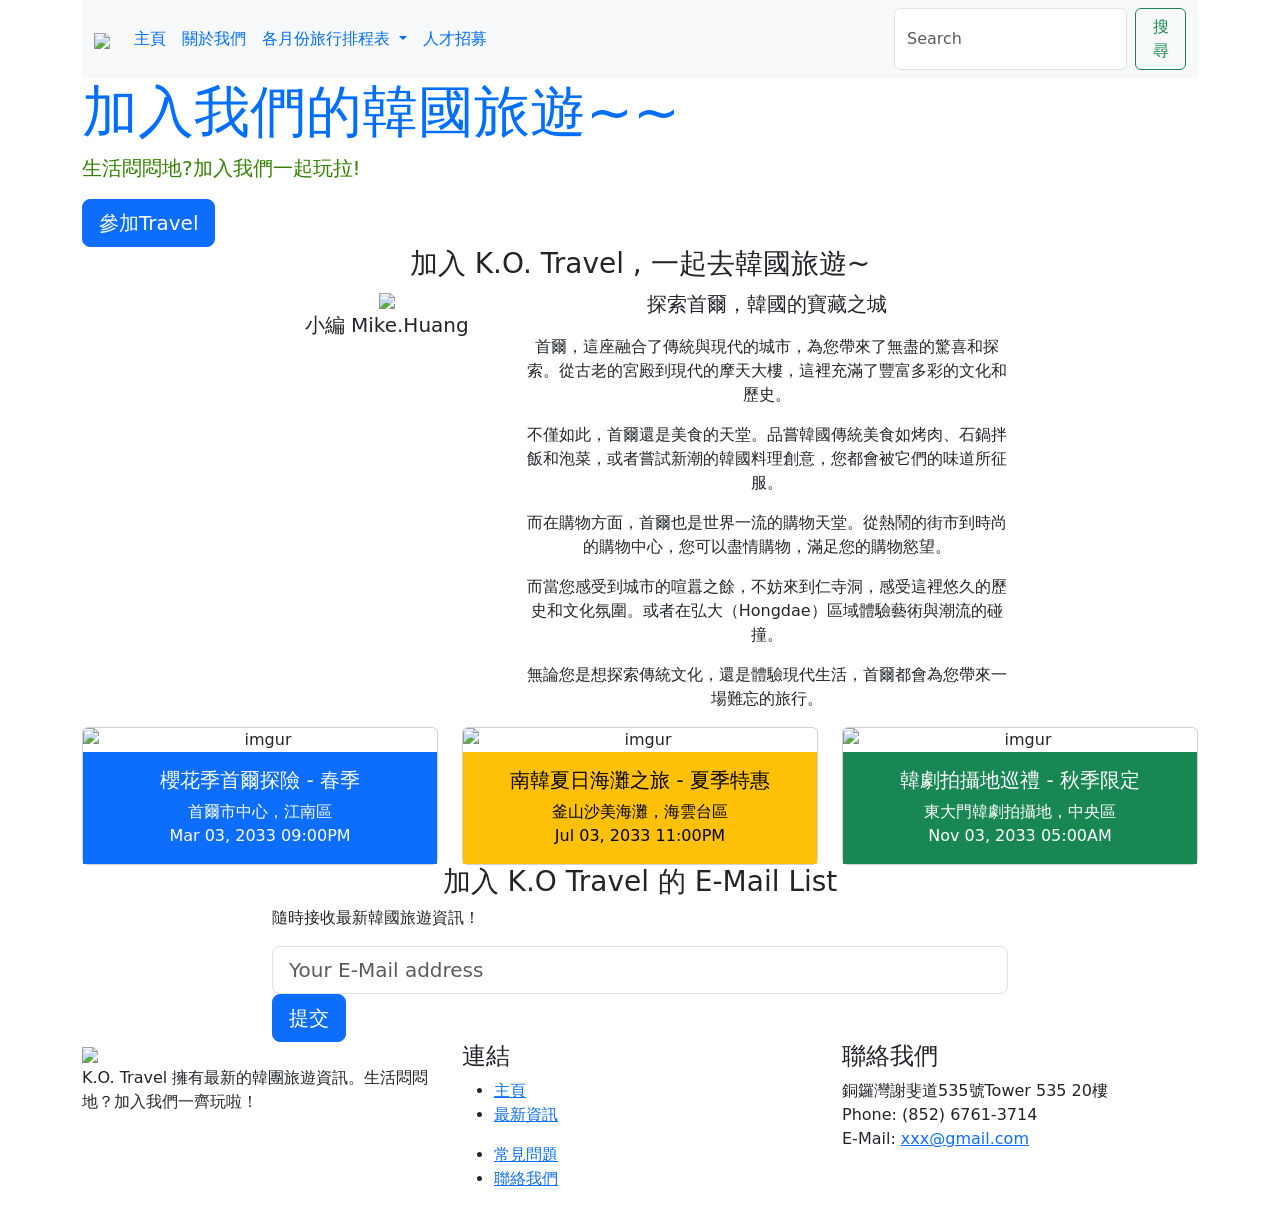
==== GMS_API_TEST_HTML/start/templates/index.html @ 5efc137b "Add files via upload" ====
<!DOCTYPE html>
<html>

    <head>
        <meta charset="utf-8">
        <meta name="viewport" content="width=device-width, initial-scale=1">
        <!--Bootstrap CSS javascript-->
        <link href="https://cdn.jsdelivr.net/npm/bootstrap@5.3.3/dist/css/bootstrap.min.css" rel="stylesheet" integrity="sha384-QWTKZyjpPEjISv5WaRU9OFeRpok6YctnYmDr5pNlyT2bRjXh0JMhjY6hW+ALEwIH" crossorigin="anonymous">
        <script src="https://cdn.jsdelivr.net/npm/bootstrap@5.3.3/dist/js/bootstrap.bundle.min.js" integrity="sha384-YvpcrYf0tY3lHB60NNkmXc5s9fDVZLESaAA55NDzOxhy9GkcIdslK1eN7N6jIeHz" crossorigin="anonymous"></script>
        <link rel="stylesheet" href="start/css/style.css">
        <link rel="preconnect" href="https://fonts.googleapis.com">
        <link rel="preconnect" href="https://fonts.gstatic.com" crossorigin>
        <link href="https://fonts.googleapis.com/css2?family=Noto+Sans+TC:wght@500&family=Open+Sans:ital,wght@0,300;1,300&display=swap" rel="stylesheet">
        <script src="https://kit.fontawesome.com/68f8681dba.js" crossorigin="anonymous"></script>
        <!--標題-->
        <title>K.O Travel - Best Travel in Korea</title>
    </head>

    <body>
        <!--NAV-->
        <header>
            <div class="container">
                <nav class="navbar navbar-expand-lg bg-body-tertiary">
                    <div class="container-fluid">
                        <a class="navbar-brand" href="index.html"><img src="start/pictures/logo.jpg" width="100"></a>
                        <button class="navbar-toggler" type="button" data-bs-toggle="collapse" data-bs-target="#navbarSupportedContent" aria-controls="navbarSupportedContent" aria-expanded="false" aria-label="Toggle navigation">
                        <span class="navbar-toggler-icon"></span>
                        </button>
                        <div class="collapse navbar-collapse" id="navbarSupportedContent">
                        <ul class="navbar-nav me-auto mb-2 mb-lg-0">
                          <li class="nav-item">
                            <a class="nav-link active" style="color: rgb(0, 110, 255);" aria-current="page" href="#">主頁</a>
                          </li>
                          <li class="nav-item">
                            <a class="nav-link" style="color: rgb(0, 110, 255);" href="#">關於我們</a>
                          </li>
                          <li class="nav-item dropdown">
                            <a class="nav-link dropdown-toggle" style="color: rgb(0, 110, 255);" href="#" role="button" data-bs-toggle="dropdown" aria-expanded="false">
                              各月份旅行排程表
                            </a>
                            <ul class="dropdown-menu">
                              <li><a class="dropdown-item" href="#">Action</a></li>
                              <li><a class="dropdown-item" href="#">Another action</a></li>
                              <li><hr class="dropdown-divider"></li>
                              <li><a class="dropdown-item" href="#">Something else here</a></li>
                            </ul>
                          </li>
                          <li class="nav-item">
                            <a class="nav-link" style="color: rgb(0, 110, 255);">人才招募</a>
                            <!-- <a class="nav-link disabled" aria-disabled="true">人才招募</a> -->
                          </li>
                        </ul>
                        <form class="d-flex" role="search">
                          <input class="form-control me-2" type="search" placeholder="Search" aria-label="Search">
                          <button class="btn btn-outline-success" type="submit">搜尋</button>
                        </form>
                      </div>
                    </div>
                  </nav>
            </div>
        </header>
        <!--第一塊section-->
        <section id="intro">
            <div class="jumbotron">
                <div class="container">
                    <div class="row">
                        <div class="col-md-12">
                            <h1 class="display-4" style="color: rgb(0, 110, 255);">加入我們的韓國旅遊~~</h1>
                            <p class="lead" style="color: rgb(51, 128, 0);">生活悶悶地?加入我們一起玩拉!</p>
                            <a class="btn btn-primary btn-lg" href="#" role="buttom">參加Travel</a>
            </div>
        </section>
        <!--第二塊section-->
        <section id="second">
            <div class="container">
                <div class="row">
                    <div class="col-md-8 offset-md-2 text-center">
                        <h3>加入 K.O. Travel , 一起去韓國旅遊~</h3>
                            <div class="row">
                                <div class="col-md-4 text-center">
                                    <img src="start/pictures/inner.png">
                                    <h5>小編 Mike.Huang</h5>
                                </div>
                                <div class="col-md-8 text-left ">
                                    <p class="lead">探索首爾，韓國的寶藏之城</p>
                                    <p>首爾，這座融合了傳統與現代的城市，為您帶來了無盡的驚喜和探索。從古老的宮殿到現代的摩天大樓，這裡充滿了豐富多彩的文化和歷史。</p>
                                    <p>不僅如此，首爾還是美食的天堂。品嘗韓國傳統美食如烤肉、石鍋拌飯和泡菜，或者嘗試新潮的韓國料理創意，您都會被它們的味道所征服。</p>
                                    <p>而在購物方面，首爾也是世界一流的購物天堂。從熱鬧的街市到時尚的購物中心，您可以盡情購物，滿足您的購物慾望。</p>
                                    <p>而當您感受到城市的喧囂之餘，不妨來到仁寺洞，感受這裡悠久的歷史和文化氛圍。或者在弘大（Hongdae）區域體驗藝術與潮流的碰撞。</p>
                                    <p>無論您是想探索傳統文化，還是體驗現代生活，首爾都會為您帶來一場難忘的旅行。</p>    
                                </div>                                
                            </div>
                    </div>
                </div>
            </div>
        </section>
        <!--第三塊section-->
        <section id="latest">
            <div class="container">
                <div class="row">
                    <div class="col-md-12 text-center">
                        <div class="row row-cols-1 row-cols-md-3 g-4">
                            <!--card1-->
                            <div class="col">
                                <div class="card">
                                    <img src="https://i.imgur.com/tLkIuFx.jpeg" class="card-img-top" alt="imgur">
                                    <div class="card-body text-bg-primary">
                                        <h5>櫻花季首爾探險 - 春季</h5>
                                        <span class="d-block"><i class="fas fa-map-marker-alt"></i>首爾市中心，江南區</span>
                                        <span class="d-block"><i class="fas fa-clock"></i>Mar 03, 2033 09:00PM</span>                                    
                                    </div>
                                </div>
                            </div>
                            <!--card2-->
                            <div class="col">
                                <div class="card">
                                    <img src="https://i.imgur.com/jHJwZkc.jpeg" class="card-img-top" alt="imgur">
                                    <div class="card-body text-bg-warning">
                                        <h5>南韓夏日海灘之旅 - 夏季特惠</h5>
                                        <span class="d-block"><i class="fas fa-map-marker-alt"></i>釜山沙美海灘，海雲台區</span>
                                        <span class="d-block"><i class="fas fa-clock"></i>Jul 03, 2033 11:00PM</span>                                    
                                    </div>
                                </div>
                            </div>
                            <!--card3-->
                            <div class="col">
                                <div class="card">
                                    <img src="https://i.imgur.com/WFVtLtz.jpeg" class="card-img-top" alt="imgur">
                                    <div class="card-body text-bg-success">
                                        <h5>韓劇拍攝地巡禮 - 秋季限定</h5>
                                        <span class="d-block"><i class="fas fa-map-marker-alt"></i>東大門韓劇拍攝地，中央區</span>
                                        <span class="d-block"><i class="fas fa-clock"></i>Nov 03, 2033 05:00AM</span>                                                                          
                                    </div>
                                </div>
                            </div>

                        </div>
                    </div>                   
                </div>
            </div>        
        </section>
        <!--第四塊section-->
        <section id="email">
            <div class="container">
                <div class="row">
                    <div class="col-md-8 offset-md-2 text-center">
                        <h3>加入 K.O Travel 的 E-Mail List</h3>
                    </div>
                </div>
                <div class="row">
                    <div class="col-md-8 offset-md-2 text-left">
                        <p>隨時接收最新韓國旅遊資訊！</p>
                        <div class="input-group input-group-lg">
                            <input type="text" class="form-control" aria-label="Sizing example input" aria-describedby="inputGroup-sizing-lg" placeholder="Your E-Mail address">
                        </div>
                        <a class="btn btn-primary btn-lg" href="#" role="button">提交</a>
                    </div>
                </div>
            </div>
        </section>
        <!--第一塊footer-->
        <footer>
            <div class="container">
                <div class="row">
                    <div class='col-md-4 text-left'>
                        <img src='start/pictures/logo.jpg' width='85'>
                        <p>K.O. Travel 擁有最新的韓團旅遊資訊。生活悶悶地？加入我們一齊玩啦！</p>
                    </div>
                    <div class='col-md-4 text-left'>
                        <h4>連結</h4>
                        <ul>
                          <li><a href='index.html'>主頁</a></li>
                          <li><a href='all.html'>最新資訊</a></li>
                        </ul>
                        <ul>
                          <li><a href='faq.html'>常見問題</a></li>
                          <li><a href='contact.html'>聯絡我們</a></li>
                        </ul>                       
                    </div>
                    <div class='col-md-4 text-left'>
                        <h4>聯絡我們</h4>
                        <p>銅鑼灣謝斐道535號Tower 535 20樓<br>
                           Phone: (852) 6761-3714<br>
                           E-Mail: <a href='mailto:xxx@gmail.com'>xxx@gmail.com</a>
                        </p>
                    </div>
                </div>
            </div>
        </footer>
    </body>

    <body>

    </body>

</html>
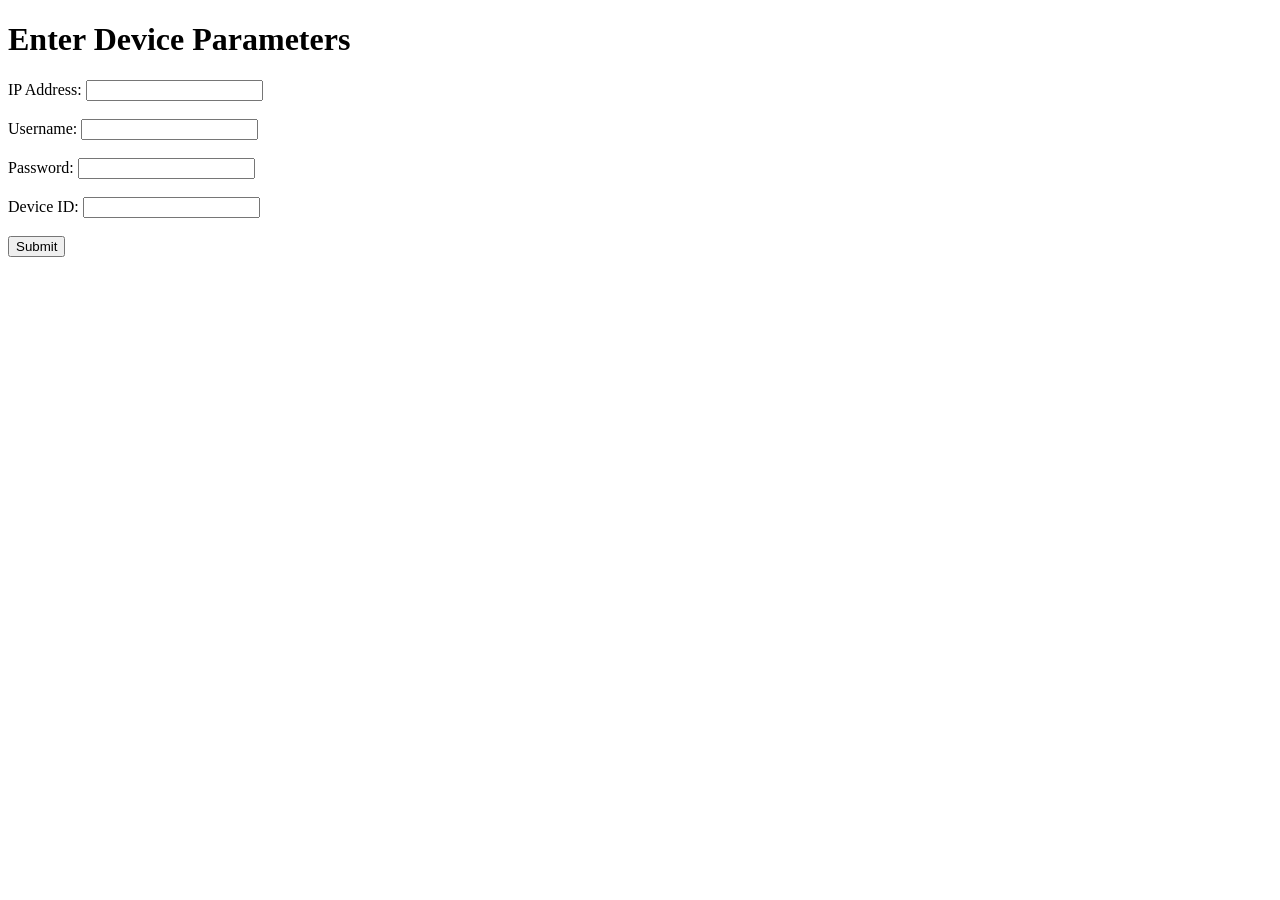
==== commit c9535db5: "Update and rename index1.html to index.html" ====
--- a/GMS_API_TEST_HTML/start/templates/index.html
+++ b/GMS_API_TEST_HTML/start/templates/index.html
@@ -1,196 +1,25 @@
 <!DOCTYPE html>
-<html>
+<html lang="en">
+<head>
+    <meta charset="UTF-8">
+    <title>Device Request</title>
+</head>
+<body>
+    <h1>Enter Device Parameters</h1>
+    <form action="/result" method="post">
+        <label for="ip">IP Address:</label>
+        <input type="text" id="ip" name="ip" required><br><br>
 
-    <head>
-        <meta charset="utf-8">
-        <meta name="viewport" content="width=device-width, initial-scale=1">
-        <!--Bootstrap CSS javascript-->
-        <link href="https://cdn.jsdelivr.net/npm/bootstrap@5.3.3/dist/css/bootstrap.min.css" rel="stylesheet" integrity="sha384-QWTKZyjpPEjISv5WaRU9OFeRpok6YctnYmDr5pNlyT2bRjXh0JMhjY6hW+ALEwIH" crossorigin="anonymous">
-        <script src="https://cdn.jsdelivr.net/npm/bootstrap@5.3.3/dist/js/bootstrap.bundle.min.js" integrity="sha384-YvpcrYf0tY3lHB60NNkmXc5s9fDVZLESaAA55NDzOxhy9GkcIdslK1eN7N6jIeHz" crossorigin="anonymous"></script>
-        <link rel="stylesheet" href="start/css/style.css">
-        <link rel="preconnect" href="https://fonts.googleapis.com">
-        <link rel="preconnect" href="https://fonts.gstatic.com" crossorigin>
-        <link href="https://fonts.googleapis.com/css2?family=Noto+Sans+TC:wght@500&family=Open+Sans:ital,wght@0,300;1,300&display=swap" rel="stylesheet">
-        <script src="https://kit.fontawesome.com/68f8681dba.js" crossorigin="anonymous"></script>
-        <!--標題-->
-        <title>K.O Travel - Best Travel in Korea</title>
-    </head>
+        <label for="username">Username:</label>
+        <input type="text" id="username" name="username" required><br><br>
 
-    <body>
-        <!--NAV-->
-        <header>
-            <div class="container">
-                <nav class="navbar navbar-expand-lg bg-body-tertiary">
-                    <div class="container-fluid">
-                        <a class="navbar-brand" href="index.html"><img src="start/pictures/logo.jpg" width="100"></a>
-                        <button class="navbar-toggler" type="button" data-bs-toggle="collapse" data-bs-target="#navbarSupportedContent" aria-controls="navbarSupportedContent" aria-expanded="false" aria-label="Toggle navigation">
-                        <span class="navbar-toggler-icon"></span>
-                        </button>
-                        <div class="collapse navbar-collapse" id="navbarSupportedContent">
-                        <ul class="navbar-nav me-auto mb-2 mb-lg-0">
-                          <li class="nav-item">
-                            <a class="nav-link active" style="color: rgb(0, 110, 255);" aria-current="page" href="#">主頁</a>
-                          </li>
-                          <li class="nav-item">
-                            <a class="nav-link" style="color: rgb(0, 110, 255);" href="#">關於我們</a>
-                          </li>
-                          <li class="nav-item dropdown">
-                            <a class="nav-link dropdown-toggle" style="color: rgb(0, 110, 255);" href="#" role="button" data-bs-toggle="dropdown" aria-expanded="false">
-                              各月份旅行排程表
-                            </a>
-                            <ul class="dropdown-menu">
-                              <li><a class="dropdown-item" href="#">Action</a></li>
-                              <li><a class="dropdown-item" href="#">Another action</a></li>
-                              <li><hr class="dropdown-divider"></li>
-                              <li><a class="dropdown-item" href="#">Something else here</a></li>
-                            </ul>
-                          </li>
-                          <li class="nav-item">
-                            <a class="nav-link" style="color: rgb(0, 110, 255);">人才招募</a>
-                            <!-- <a class="nav-link disabled" aria-disabled="true">人才招募</a> -->
-                          </li>
-                        </ul>
-                        <form class="d-flex" role="search">
-                          <input class="form-control me-2" type="search" placeholder="Search" aria-label="Search">
-                          <button class="btn btn-outline-success" type="submit">搜尋</button>
-                        </form>
-                      </div>
-                    </div>
-                  </nav>
-            </div>
-        </header>
-        <!--第一塊section-->
-        <section id="intro">
-            <div class="jumbotron">
-                <div class="container">
-                    <div class="row">
-                        <div class="col-md-12">
-                            <h1 class="display-4" style="color: rgb(0, 110, 255);">加入我們的韓國旅遊~~</h1>
-                            <p class="lead" style="color: rgb(51, 128, 0);">生活悶悶地?加入我們一起玩拉!</p>
-                            <a class="btn btn-primary btn-lg" href="#" role="buttom">參加Travel</a>
-            </div>
-        </section>
-        <!--第二塊section-->
-        <section id="second">
-            <div class="container">
-                <div class="row">
-                    <div class="col-md-8 offset-md-2 text-center">
-                        <h3>加入 K.O. Travel , 一起去韓國旅遊~</h3>
-                            <div class="row">
-                                <div class="col-md-4 text-center">
-                                    <img src="start/pictures/inner.png">
-                                    <h5>小編 Mike.Huang</h5>
-                                </div>
-                                <div class="col-md-8 text-left ">
-                                    <p class="lead">探索首爾，韓國的寶藏之城</p>
-                                    <p>首爾，這座融合了傳統與現代的城市，為您帶來了無盡的驚喜和探索。從古老的宮殿到現代的摩天大樓，這裡充滿了豐富多彩的文化和歷史。</p>
-                                    <p>不僅如此，首爾還是美食的天堂。品嘗韓國傳統美食如烤肉、石鍋拌飯和泡菜，或者嘗試新潮的韓國料理創意，您都會被它們的味道所征服。</p>
-                                    <p>而在購物方面，首爾也是世界一流的購物天堂。從熱鬧的街市到時尚的購物中心，您可以盡情購物，滿足您的購物慾望。</p>
-                                    <p>而當您感受到城市的喧囂之餘，不妨來到仁寺洞，感受這裡悠久的歷史和文化氛圍。或者在弘大（Hongdae）區域體驗藝術與潮流的碰撞。</p>
-                                    <p>無論您是想探索傳統文化，還是體驗現代生活，首爾都會為您帶來一場難忘的旅行。</p>    
-                                </div>                                
-                            </div>
-                    </div>
-                </div>
-            </div>
-        </section>
-        <!--第三塊section-->
-        <section id="latest">
-            <div class="container">
-                <div class="row">
-                    <div class="col-md-12 text-center">
-                        <div class="row row-cols-1 row-cols-md-3 g-4">
-                            <!--card1-->
-                            <div class="col">
-                                <div class="card">
-                                    <img src="https://i.imgur.com/tLkIuFx.jpeg" class="card-img-top" alt="imgur">
-                                    <div class="card-body text-bg-primary">
-                                        <h5>櫻花季首爾探險 - 春季</h5>
-                                        <span class="d-block"><i class="fas fa-map-marker-alt"></i>首爾市中心，江南區</span>
-                                        <span class="d-block"><i class="fas fa-clock"></i>Mar 03, 2033 09:00PM</span>                                    
-                                    </div>
-                                </div>
-                            </div>
-                            <!--card2-->
-                            <div class="col">
-                                <div class="card">
-                                    <img src="https://i.imgur.com/jHJwZkc.jpeg" class="card-img-top" alt="imgur">
-                                    <div class="card-body text-bg-warning">
-                                        <h5>南韓夏日海灘之旅 - 夏季特惠</h5>
-                                        <span class="d-block"><i class="fas fa-map-marker-alt"></i>釜山沙美海灘，海雲台區</span>
-                                        <span class="d-block"><i class="fas fa-clock"></i>Jul 03, 2033 11:00PM</span>                                    
-                                    </div>
-                                </div>
-                            </div>
-                            <!--card3-->
-                            <div class="col">
-                                <div class="card">
-                                    <img src="https://i.imgur.com/WFVtLtz.jpeg" class="card-img-top" alt="imgur">
-                                    <div class="card-body text-bg-success">
-                                        <h5>韓劇拍攝地巡禮 - 秋季限定</h5>
-                                        <span class="d-block"><i class="fas fa-map-marker-alt"></i>東大門韓劇拍攝地，中央區</span>
-                                        <span class="d-block"><i class="fas fa-clock"></i>Nov 03, 2033 05:00AM</span>                                                                          
-                                    </div>
-                                </div>
-                            </div>
+        <label for="password">Password:</label>
+        <input type="password" id="password" name="password" required><br><br>
 
-                        </div>
-                    </div>                   
-                </div>
-            </div>        
-        </section>
-        <!--第四塊section-->
-        <section id="email">
-            <div class="container">
-                <div class="row">
-                    <div class="col-md-8 offset-md-2 text-center">
-                        <h3>加入 K.O Travel 的 E-Mail List</h3>
-                    </div>
-                </div>
-                <div class="row">
-                    <div class="col-md-8 offset-md-2 text-left">
-                        <p>隨時接收最新韓國旅遊資訊！</p>
-                        <div class="input-group input-group-lg">
-                            <input type="text" class="form-control" aria-label="Sizing example input" aria-describedby="inputGroup-sizing-lg" placeholder="Your E-Mail address">
-                        </div>
-                        <a class="btn btn-primary btn-lg" href="#" role="button">提交</a>
-                    </div>
-                </div>
-            </div>
-        </section>
-        <!--第一塊footer-->
-        <footer>
-            <div class="container">
-                <div class="row">
-                    <div class='col-md-4 text-left'>
-                        <img src='start/pictures/logo.jpg' width='85'>
-                        <p>K.O. Travel 擁有最新的韓團旅遊資訊。生活悶悶地？加入我們一齊玩啦！</p>
-                    </div>
-                    <div class='col-md-4 text-left'>
-                        <h4>連結</h4>
-                        <ul>
-                          <li><a href='index.html'>主頁</a></li>
-                          <li><a href='all.html'>最新資訊</a></li>
-                        </ul>
-                        <ul>
-                          <li><a href='faq.html'>常見問題</a></li>
-                          <li><a href='contact.html'>聯絡我們</a></li>
-                        </ul>                       
-                    </div>
-                    <div class='col-md-4 text-left'>
-                        <h4>聯絡我們</h4>
-                        <p>銅鑼灣謝斐道535號Tower 535 20樓<br>
-                           Phone: (852) 6761-3714<br>
-                           E-Mail: <a href='mailto:xxx@gmail.com'>xxx@gmail.com</a>
-                        </p>
-                    </div>
-                </div>
-            </div>
-        </footer>
-    </body>
+        <label for="deviceid">Device ID:</label>
+        <input type="text" id="deviceid" name="deviceid" required><br><br>
 
-    <body>
-
-    </body>
-
-</html>+        <input type="submit" value="Submit">
+    </form>
+</body>
+</html>
